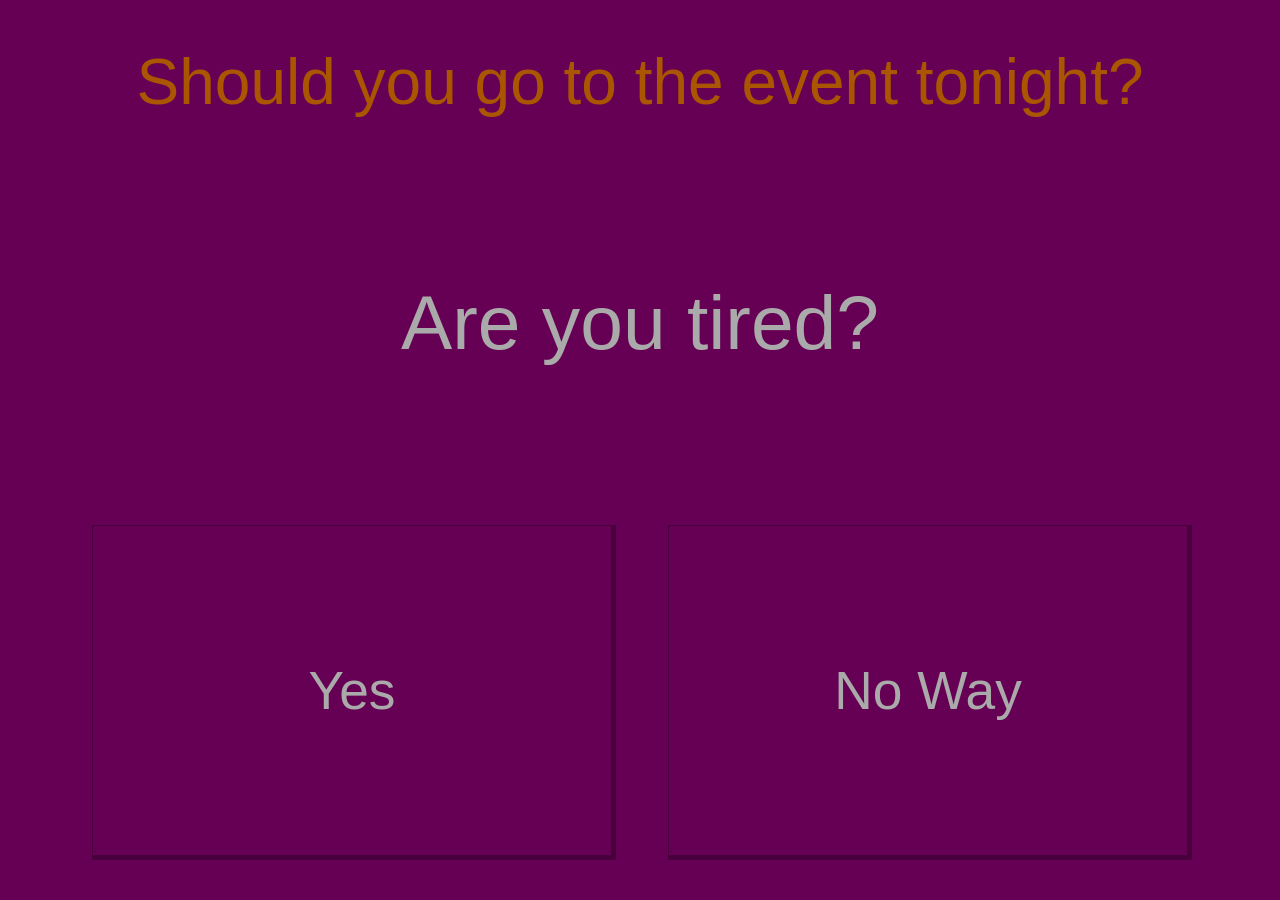
==== index.html @ 0626a87a "completed solution code" ====
<!DOCTYPE html>
<html>
  <head>
    <meta charset="utf-8">
    <title>KWK Project Mode</title>
    <link rel="stylesheet" href="./index.css">
  </head>
  
  <body>
  
    <div id="main">
      
      <div id="result-wrapper">
        <div id="result">
        </div>
        <div id="next-quiz-button">
          Would you like to take the next quiz?
        </div>
      </div>
      
      <div id="title">
        placeholder for title
      </div>
      
      <div id="prompt">
        
      </div>
      
      <div id="selector-wrapper">
        <div id="a" class="option">Yes</div>
        <div id="b" class="option">No</div>
      </div>
      
    </div>
    <script src="https://code.jquery.com/jquery-3.3.1.min.js" integrity="sha256-FgpCb/KJQlLNfOu91ta32o/NMZxltwRo8QtmkMRdAu8=" crossorigin="anonymous"></script>
    <script type="text/javascript" src="./data/seed.json"></script>
    <script type="text/javascript" src="./src/domAdapter.js"></script>
    <script type="text/javascript" src="./src/quizzer.js"></script>
  </body>
  
</html>
---- index.css ----
body, html {
  width: 100%;
  height: 100%;
  background-color: #605;
  font-family: arial;
  text-align: center;
  color: #aaa;
}

body {
  animation: background-shimmer 20s forwards infinite;
}

body, div {
  display: flex;
  align-items: center;
  align-content: center;
  justify-content: center;
  margin: 0;
}

#main {
  width: 90%;
  height: 90%;
  flex-direction: column;
}

#result-wrapper {
  position: absolute;
  flex-direction: column;
  opacity: 0;
  pointer-events: none;
  width: 90%;
  height: 90%;
  background-color: #fa0;
  text-align: center;
  color: #333;
  font-size: 6vw;
}

#result {
  width: 100%;
  height: 60%;
}

#next-quiz-button {
  font-size: 4vw;
  width: 80%;
  height: 35%;
  box-shadow: 2px 2px 0px 3px rgba(0,0,0,0.3);
}

#next-quiz-button:hover {
  box-shadow: inset 2px 2px 0px 4px rgba(0,0,0,0.3);
}

#title {
  color: #a50;
  font-size: 5vw;
  width: 100%;
}

#prompt {
  font-size: 6vw;
  width: 100%;
  height: 40%;
  margin: 5% 0%;
}

#selector-wrapper {
  flex-direction: row;
  width: 100%;
  height: 45%;
  justify-content: space-around;
}

.option {
  font-size: 40pt;
  width: 45%;
  height: 100%;
  box-shadow: 2px 2px 0px 3px rgba(0,0,0,0.3);
  cursor: pointer;
  background-repeat: no-repeat;
  background-size: cover;
}

.option:hover {
  box-shadow: inset 2px 2px 0px 4px rgba(0,0,0,0.3);
}

@keyframes background-shimmer {
  0% { background-color: #605 }
  33.3% { background-color: #523 }
  66.6% { background-color: #424 }
  100% { background-color: #605 }
}
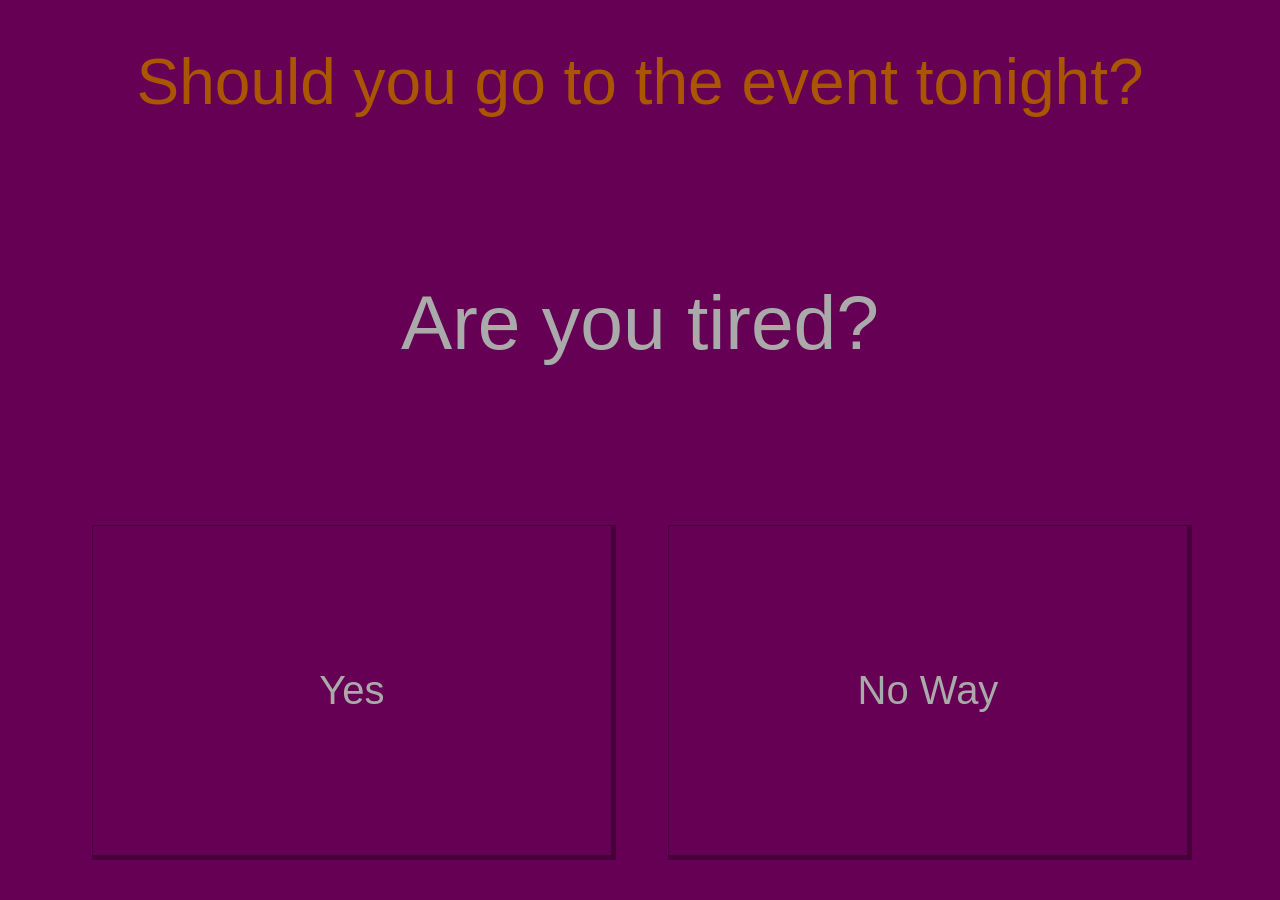
==== commit abc92359: "readme improved and starter code simplified and annotated" ====
--- a/index.html
+++ b/index.html
@@ -12,6 +12,7 @@
       
       <div id="result-wrapper">
         <div id="result">
+          placeholder for quiz result
         </div>
         <div id="next-quiz-button">
           Would you like to take the next quiz?
@@ -23,12 +24,12 @@
       </div>
       
       <div id="prompt">
-        
+        placeholder for prompt
       </div>
       
       <div id="selector-wrapper">
-        <div id="a" class="option">Yes</div>
-        <div id="b" class="option">No</div>
+        <div id="true" class="option">Yes</div>
+        <div id="false" class="option">No</div>
       </div>
       
     </div>
--- a/index.css
+++ b/index.css
@@ -48,10 +48,12 @@
   width: 80%;
   height: 35%;
   box-shadow: 2px 2px 0px 3px rgba(0,0,0,0.3);
+  cursor: pointer;
 }
 
 #next-quiz-button:hover {
   box-shadow: inset 2px 2px 0px 4px rgba(0,0,0,0.3);
+  
 }
 
 #title {
@@ -75,13 +77,13 @@
 }
 
 .option {
-  font-size: 40pt;
+  font-size: 30pt;
   width: 45%;
   height: 100%;
   box-shadow: 2px 2px 0px 3px rgba(0,0,0,0.3);
   cursor: pointer;
   background-repeat: no-repeat;
-  background-size: cover;
+  background-size: 100% 100%;
 }
 
 .option:hover {
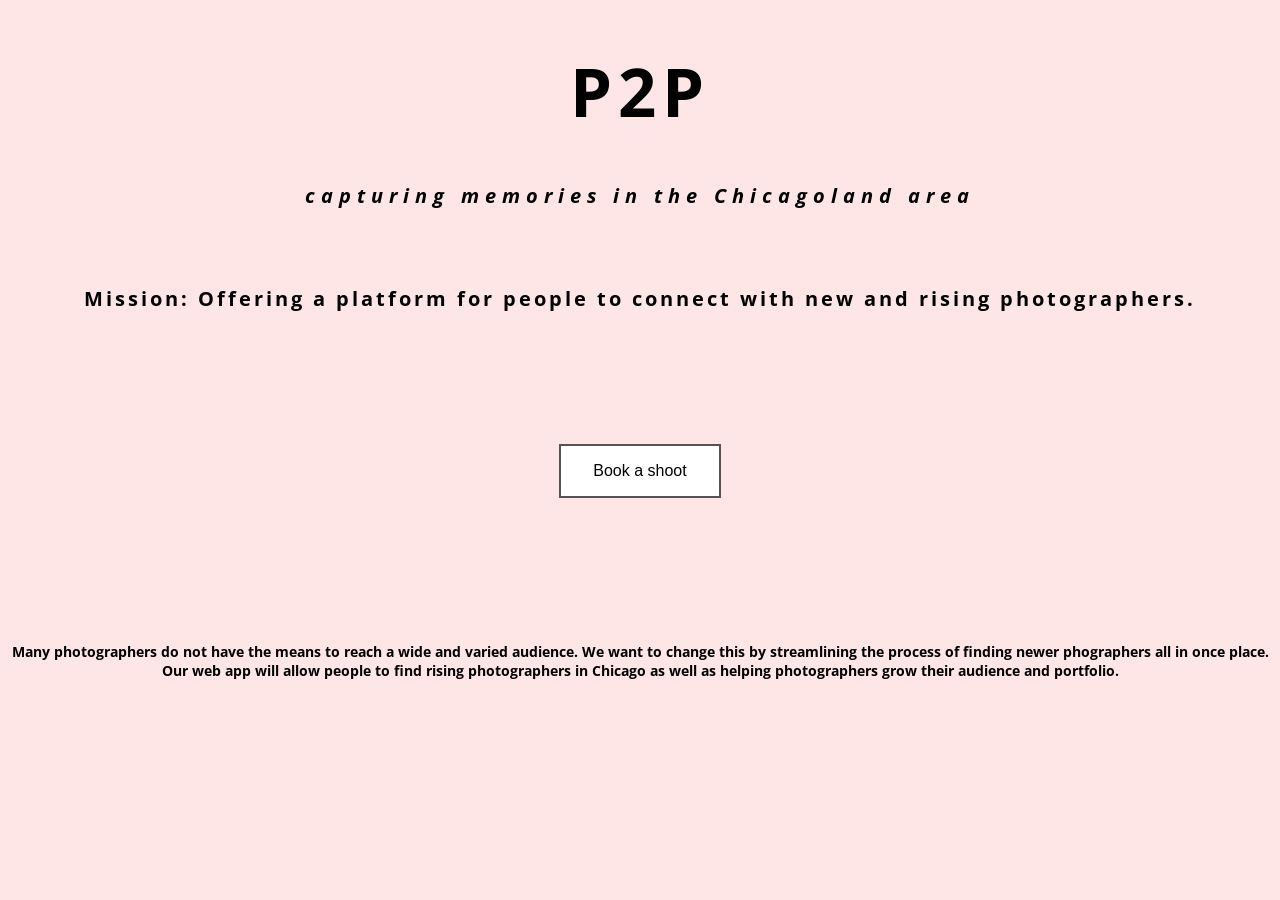
==== commit 51c364fa: "Done." ====
--- a/index.html
+++ b/index.html
@@ -1,42 +1,34 @@
 <!DOCTYPE html>
 <html>
-  <head>
-    <meta charset="utf-8">
-    <title>KWK Project Mode</title>
-    <link rel="stylesheet" href="./index.css">
-  </head>
-  
-  <body>
-  
-    <div id="main">
-      
-      <div id="result-wrapper">
-        <div id="result">
-          placeholder for quiz result
-        </div>
-        <div id="next-quiz-button">
-          Would you like to take the next quiz?
-        </div>
-      </div>
-      
-      <div id="title">
-        placeholder for title
-      </div>
-      
-      <div id="prompt">
-        placeholder for prompt
-      </div>
-      
-      <div id="selector-wrapper">
-        <div id="true" class="option">Yes</div>
-        <div id="false" class="option">No</div>
-      </div>
-      
-    </div>
-    <script src="https://code.jquery.com/jquery-3.3.1.min.js" integrity="sha256-FgpCb/KJQlLNfOu91ta32o/NMZxltwRo8QtmkMRdAu8=" crossorigin="anonymous"></script>
-    <script type="text/javascript" src="./data/seed.json"></script>
-    <script type="text/javascript" src="./src/domAdapter.js"></script>
-    <script type="text/javascript" src="./src/quizzer.js"></script>
-  </body>
-  
-</html>
+
+<head>
+	<link href="blah.css" rel="stylesheet" type="text/css" />
+</head>
+
+<body>
+
+	<h1 id="title">P2P</h1>
+	<em><h3 id="catchphrase">capturing memories in the Chicagoland area</h3></em>
+	<br></br>
+	<h3 id="mission">Mission: Offering a platform for people to connect with new and rising photographers.</h3>
+
+	<br></br>
+	<br></br>
+	<br></br>
+	<div id="butt">
+		<a href=2nd.html>
+			<button class="button button5">Book a shoot</button>
+		</a>
+	</div>
+	<br></br>
+	<br></br>
+	<br></br>
+	<div id="para">
+		<h6>Many photographers do not have the means to reach a wide and varied audience. We want to change this by streamlining the
+			process of finding newer phographers all in once place. Our web app will allow people to find rising photographers in
+			Chicago as well as helping photographers grow their audience and portfolio.</h6>
+	</div>
+
+</body>
+
+</html>
--- a/blah.css
+++ b/blah.css
@@ -0,0 +1,71 @@
+@import url("https://fonts.googleapis.com/css?family=Open+Sans:300i");
+@import url("https://fonts.googleapis.com/css?family=Open+Sans:300");
+
+body {
+  background-color: #ffe6e6;
+}
+
+#title {
+  text-align: center;
+  text-transform: uppercase;
+  font-family: "Open Sans", sans-serif;
+  font-size: 67px;
+  color: black;
+  letter-spacing: 6px;
+}
+
+#catchphrase {
+  text-align: center;
+  font-family: "Open Sans", sans-serif;
+  font-size: 20px;
+  color: black;
+  letter-spacing: 6px;
+}
+
+h6 {
+  text-align: center;
+ font-family: "Open Sans", sans-serif;
+  font-size: 14px;
+  
+}
+
+#mission {
+  text-align: center;
+  font-family: "Open Sans", sans-serif;
+  font-size: 20px;
+  letter-spacing: 3px;
+}
+
+.button {
+  background-color: #4caf50; /* Green */
+  border: none;
+  color: white;
+  padding: 16px 32px;
+  text-align: center;
+  text-decoration: none;
+  display: inline-block;
+  font-size: 16px;
+  margin: 4px 2px;
+  -webkit-transition-duration: 0.4s; /* Safari */
+  transition-duration: 0.4s;
+  cursor: pointer;
+}
+
+.button5 {
+  background-color: white;
+  color: black;
+  border: 2px solid #555555;
+}
+
+.button5:hover {
+  background-color: #555555;
+  color: white;
+}
+
+#butt {
+  display: flex;
+  justify-content: center;
+}
+
+
+
